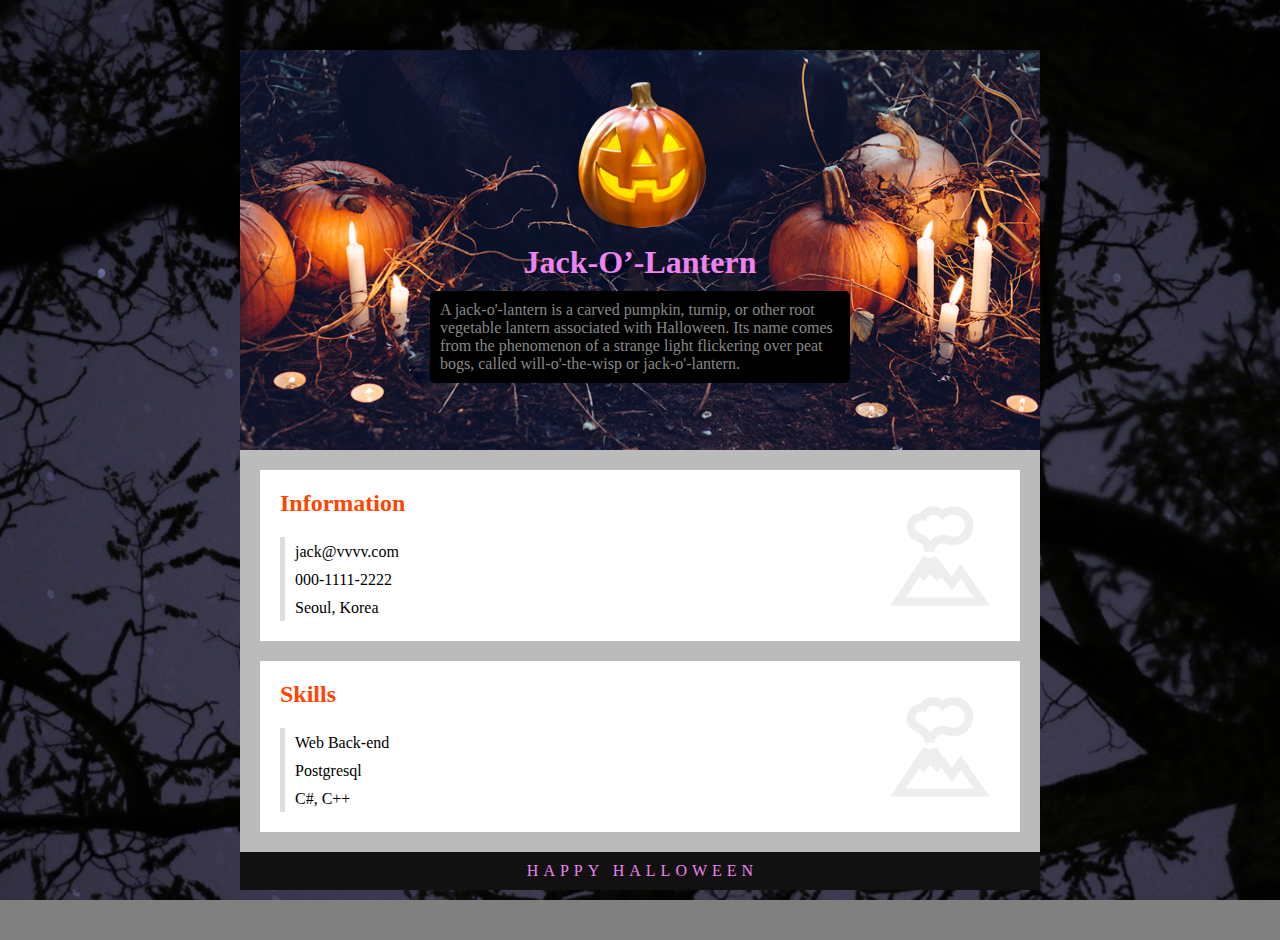
==== htmlcss-s01e02/index.html @ 5899fba9 "chapter2. finish(abount information page)" ====
<!DOCTYPE html>
<html>
	<head>
		<title>About Me!</title>
		<link rel="stylesheet" href="style.css">
	</head>
	<body>
		<div class="wrapper">
			<div class="header">
				<img class="profile" src="images/halloween-profile.png">
				<h1>Jack-O’-Lantern</h1>
				<p>
					A jack-o'-lantern is a carved pumpkin, turnip, or other root vegetable lantern associated with Halloween. Its name comes from the phenomenon of a strange light flickering over peat bogs, called will-o'-the-wisp or jack-o'-lantern.

				</p>
			</div>
			<div class="contents">
				<div class="section">
					<h2>
						Information
					</h2>
					<ul>
						<li>jack@vvvv.com</li>
						<li>000-1111-2222</li>
						<li>Seoul, Korea</li>
					</ul>
				</div>
				<div class="section">
					<h2>
						Skills
					</h2>
					<ul>
						<li>Web Back-end</li>
						<li>Postgresql</li>
						<li>C#, C++</li>
					</ul>
				</div>
			</div>
			<div class="footer">
				HAPPY HALLOWEEN
			</div>
			
		</div>
		
	</body>
	
</html>
---- htmlcss-s01e02/style.css ----
/********* default style reset  **********/
h1, h2, p, ul, li {
	margin: 0;
	padding:0;
}

li {
	list-style-type: none;
}
/********* default style reset  **********/



body {
	background-color: gray;
	background-image: url(images/halloween-background.gif);
	background-attachment: fixed;
	background-size: cover;
	background-position: center;
}

div.wrapper {
	background-color: #BBB;
	width: 800px;
	margin: 50px auto;
}

div.header {
	background-image: url("images/halloween-header-bg.png");
	color: white;
	height: 400px;  /*height 은 왠만하면 지정하지 않는것이 좋긴하다*/
	text-align: center;
}

.header > .profile {
	margin-top: 30px;
}

.header > h1 {
	color: violet;
	margin: 10px 0;
}

.header > p {
	background-color: black;
	color: #888;
	width: 400px;
	text-align: left;
	margin: 0 auto;
	padding: 10px;
	
	border-radius: 5px;
}


.section {
	background-image: url(images/icon-information.png);
	background-repeat: no-repeat;
	background-position: right 30px center;
	background-color: white;
	margin: 20px;
	padding: 20px;
}


.section > h2 {
	color: orangered;
	margin-bottom: 20px;
	--border-bottom: 2px solid #eee;
}

.section li {
	padding: 6px 10px 4px;
	border-left: 5px solid #ddd;
}

.section li:hover {
	color:orangered;
	border-color: orangered;
}


div.footer {
	background-color: #111;
	color: #999;
	padding: 10px 0;
	text-align: center;
	color:  violet;
	letter-spacing: 5px;
	text-indent: 5px;
}
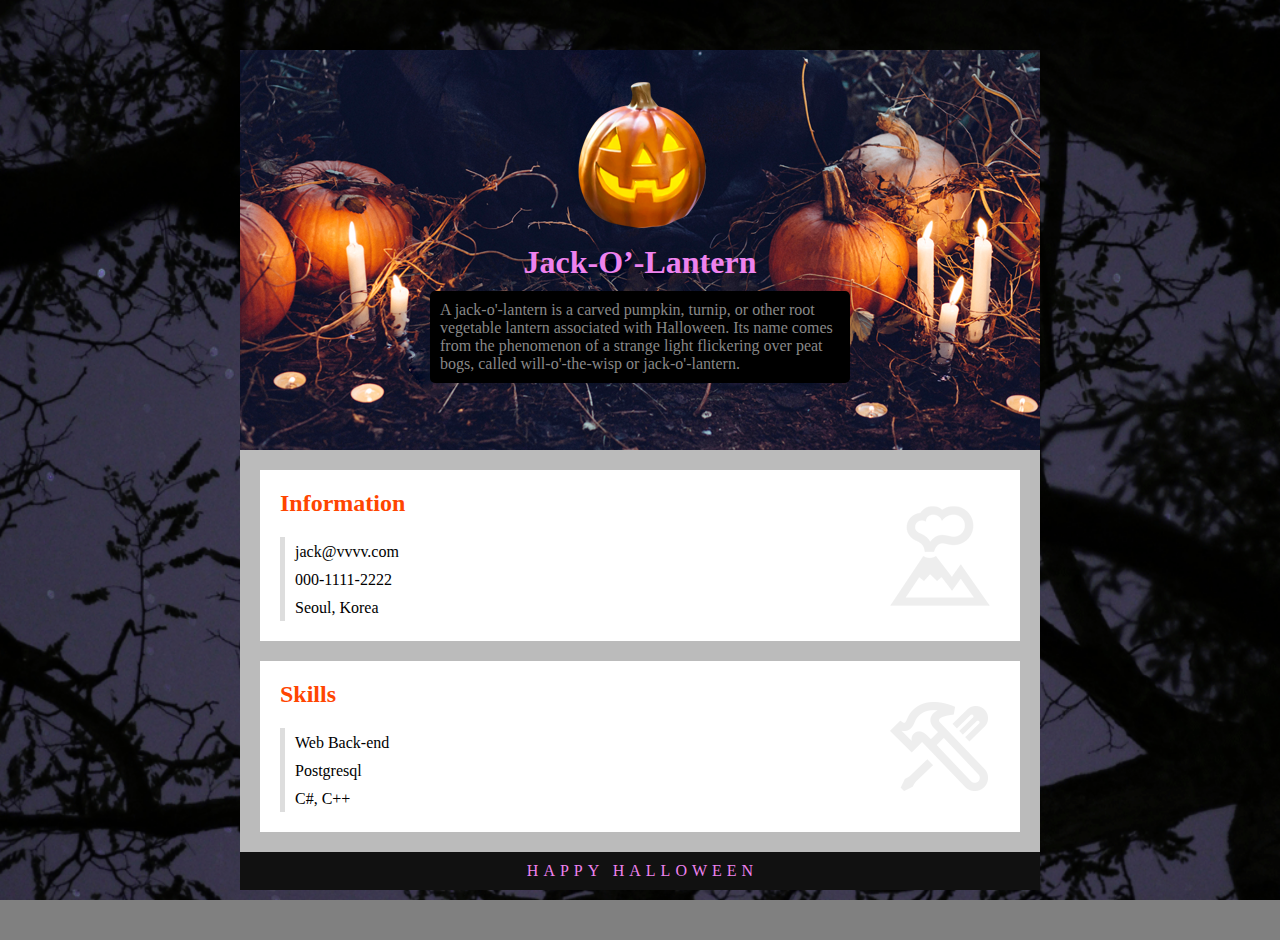
==== commit 89fa174a: "chapter 3. robbot" ====
--- a/htmlcss-s01e02/index.html
+++ b/htmlcss-s01e02/index.html
@@ -25,7 +25,7 @@
 						<li>Seoul, Korea</li>
 					</ul>
 				</div>
-				<div class="section">
+				<div class="section skills">
 					<h2>
 						Skills
 					</h2>
--- a/htmlcss-s01e02/style.css
+++ b/htmlcss-s01e02/style.css
@@ -62,6 +62,10 @@
 	padding: 20px;
 }
 
+.skills {
+	background-image: url(images/icon-skills.png);
+}
+
 
 .section > h2 {
 	color: orangered;
